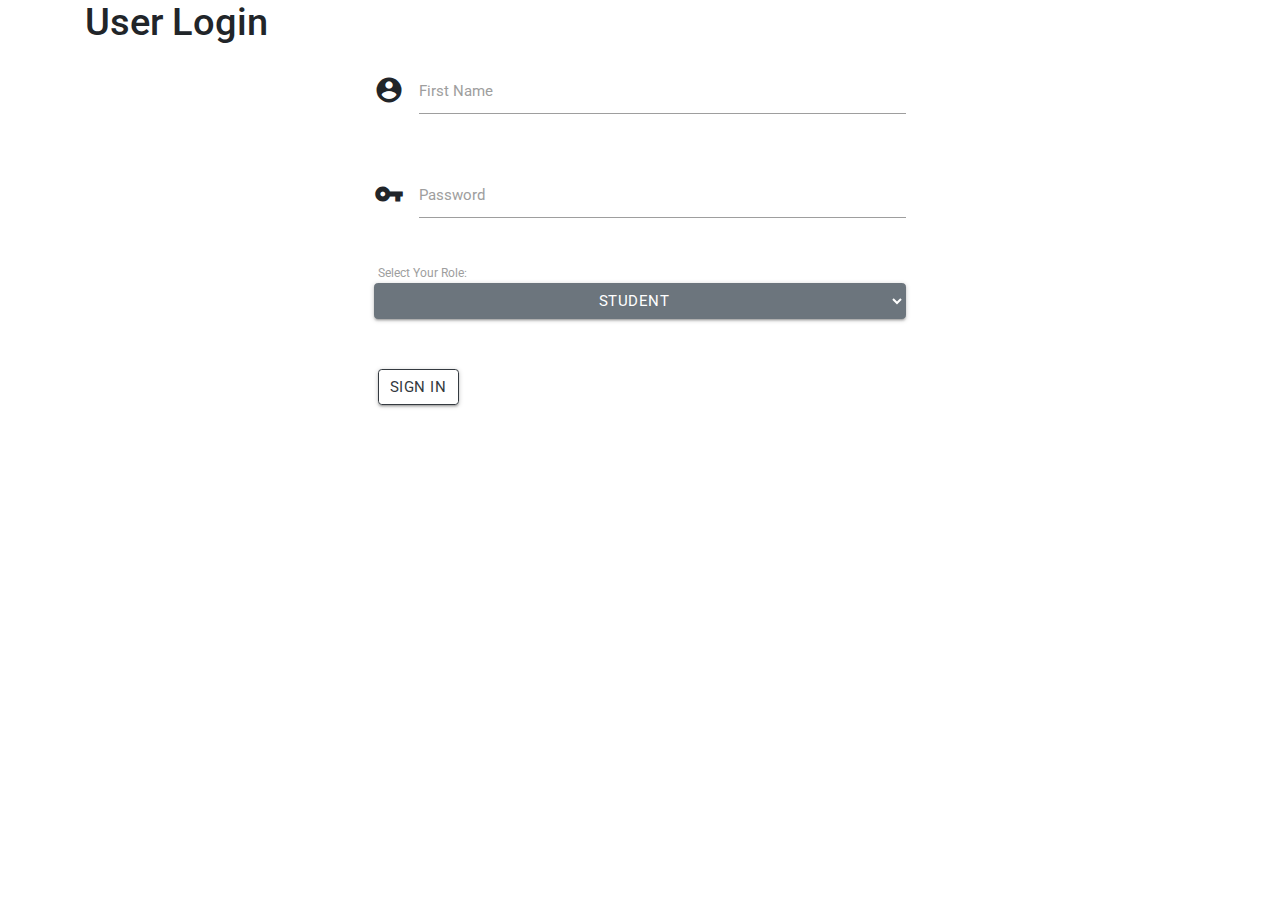
==== index.html @ 27004392 "updated directory structure" ====
<!DOCTYPE html>
<html lang="en">
<head>
    <meta charset="UTF-8">
    <meta name="viewport" content="width=device-width, initial-scale=1.0">
    <link href="https://fonts.googleapis.com/css?family=Roboto:400,500&display=swap" rel="stylesheet">
    <link rel="stylesheet" href="../cdns/materialize/css/materialize.css">
    <link rel="stylesheet" href="../cdns/bootstrap/css/bootstrap.css">
    <script src="../cdns/materialize/js/materialize.js"></script>     
    <script src="../cdns/jquery/jquery-3.4.1.min.js"></script>
    <link href="https://fonts.googleapis.com/icon?family=Material+Icons" rel="stylesheet">
    <link rel="stylesheet" href="loginpage.css">
</head>
<body>
    <div class="container">
        <h1 id="heading">User Login</h1>
        <form class="col-6 m-auto">    
            <div class="row">
                <div class="input-field col s12">
                    <i class="material-icons prefix">account_circle</i>
                    <input id="icon_prefix" type="text" class="validate">
                    <label for="icon_prefix">First Name</label>
                </div>
            </div>
            <div class="row">
                <div class="input-field col s12">
                    <i class="material-icons prefix">vpn_key</i>
                    <input id="icon_telephone" type="tel" class="validate">
                    <label for="icon_telephone">Password</label>
                </div>
            </div>

            <label for="" class="mb-0">Select Your Role:</label>
            <div class="row mt-0">
                <div class="input-field col s6 mt-0 mx-auto">
                    <select class="form-group btn btn-secondary validate has-error" name="roles">
                        <option value="" selected>Student</option>
                        <option value="">Teacher Faculty</option>
                        <option value="">Hostel Faculty</option>
                    </select>
                </div>
            </div>
            <button type="button" class="btn btn-outline-dark m-auto ml-lg-auto">Sign In</button>
        </form>

    </div>
</body>
</html>
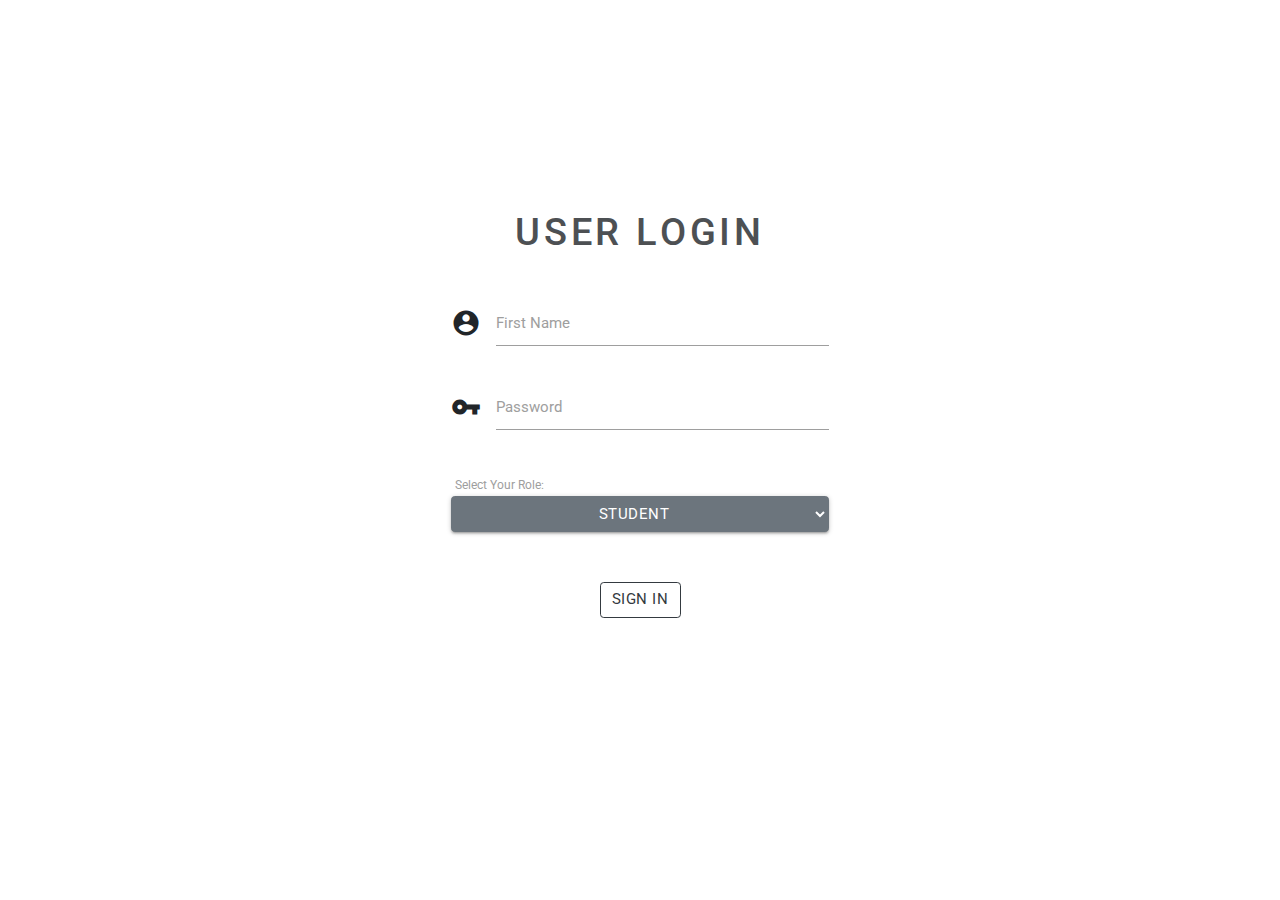
==== commit afa4a48a: "Added Student info adn complaint page" ====
--- a/index.html
+++ b/index.html
@@ -32,7 +32,7 @@
 
             <label for="" class="mb-0">Select Your Role:</label>
             <div class="row mt-0">
-                <div class="input-field col s6 mt-0 mx-auto">
+                <div class="input-field col s12 mt-0">
                     <select class="form-group btn btn-secondary validate has-error" name="roles">
                         <option value="" selected>Student</option>
                         <option value="">Teacher Faculty</option>
--- a/loginpage.css
+++ b/loginpage.css
@@ -0,0 +1,45 @@
+html{
+    height: 100vh;
+}
+body{
+    font-family: Roboto;
+    max-height: 100%;
+    /* background-image: linear-gradient(to top right, rgb(199, 199, 199), rgb(252, 210, 132)); */
+    background-repeat: no-repeat;
+    background-size: cover;
+    background-position: center;
+    background-image: url("https://i.pinimg.com/originals/fe/dd/b1/feddb12db6260ee752d686bab8cdfb14.png");
+}
+h1{
+    /* padding: 1rem; */
+    text-align: center;
+    text-transform: uppercase;
+    letter-spacing: 0.1cm;
+    font-family: Roboto;
+    font-weight: 500;
+    opacity: 0.8;
+}
+.row:first-of-type{
+    margin-bottom: 0;
+    margin-top: 2rem;
+}
+.container{
+    /* background-color: white; */
+    /* opacity: 0; */
+    border-radius: 1rem;
+    margin-top: 20vh;
+    height: 50%;
+    max-width: 800px;
+    min-width: 300px;
+    padding: 2rem 0;
+
+}
+.btn-outline-dark{
+    display: block;
+    margin-left: auto;
+    box-shadow: none;
+    
+}
+input{
+    box-shadow: none;
+}
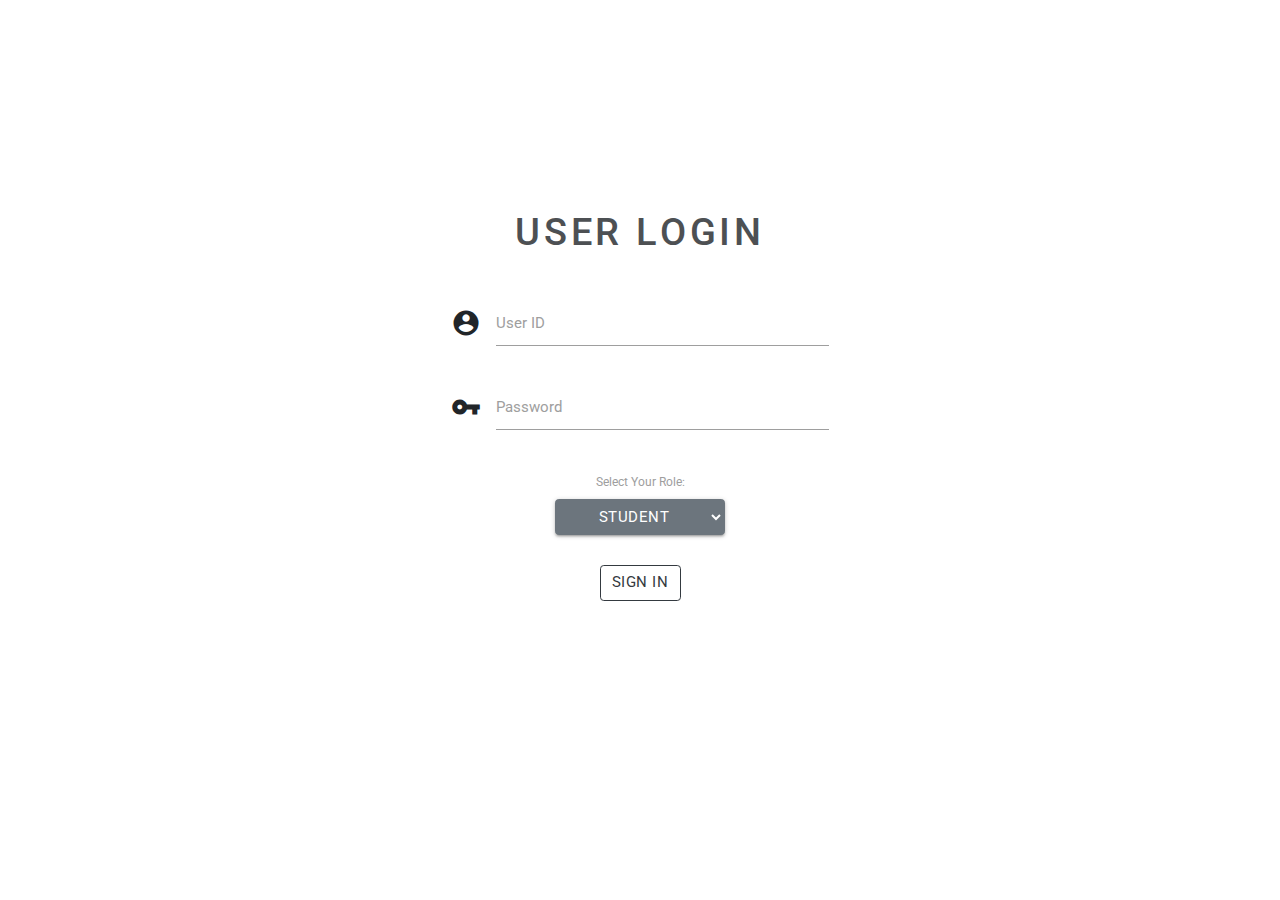
==== commit dc90d800: "Updated Directory structure and added Warden View" ====
--- a/index.html
+++ b/index.html
@@ -18,29 +18,29 @@
             <div class="row">
                 <div class="input-field col s12">
                     <i class="material-icons prefix">account_circle</i>
-                    <input id="icon_prefix" type="text" class="validate">
-                    <label for="icon_prefix">First Name</label>
+                    <input id="icon_prefix" type="text" class="validate" name="user-id">
+                    <label for="icon_prefix">User ID</label>
                 </div>
             </div>
             <div class="row">
                 <div class="input-field col s12">
                     <i class="material-icons prefix">vpn_key</i>
-                    <input id="icon_telephone" type="tel" class="validate">
-                    <label for="icon_telephone">Password</label>
+                    <input id="icon_key" type="tel" class="validate" name="password">
+                    <label for="icon_key">Password</label>
                 </div>
             </div>
 
-            <label for="" class="mb-0">Select Your Role:</label>
-            <div class="row mt-0">
-                <div class="input-field col s12 mt-0">
+            <label for="" class="d-block text-center">Select Your Role:</label>
+            <div class="row my-0">
+                <div class="input-field col-6 mt-0 mx-auto">
                     <select class="form-group btn btn-secondary validate has-error" name="roles">
-                        <option value="" selected>Student</option>
-                        <option value="">Teacher Faculty</option>
-                        <option value="">Hostel Faculty</option>
+                        <option value="student" selected>Student</option>
+                        <option value="teacher">Teacher Faculty</option>
+                        <option value="hostel-emp">Hostel Faculty</option>
                     </select>
                 </div>
             </div>
-            <button type="button" class="btn btn-outline-dark m-auto ml-lg-auto">Sign In</button>
+            <button type="button" name="sign-in" class="btn btn-outline-dark m-auto ml-lg-auto">Sign In</button>
         </form>
 
     </div>
